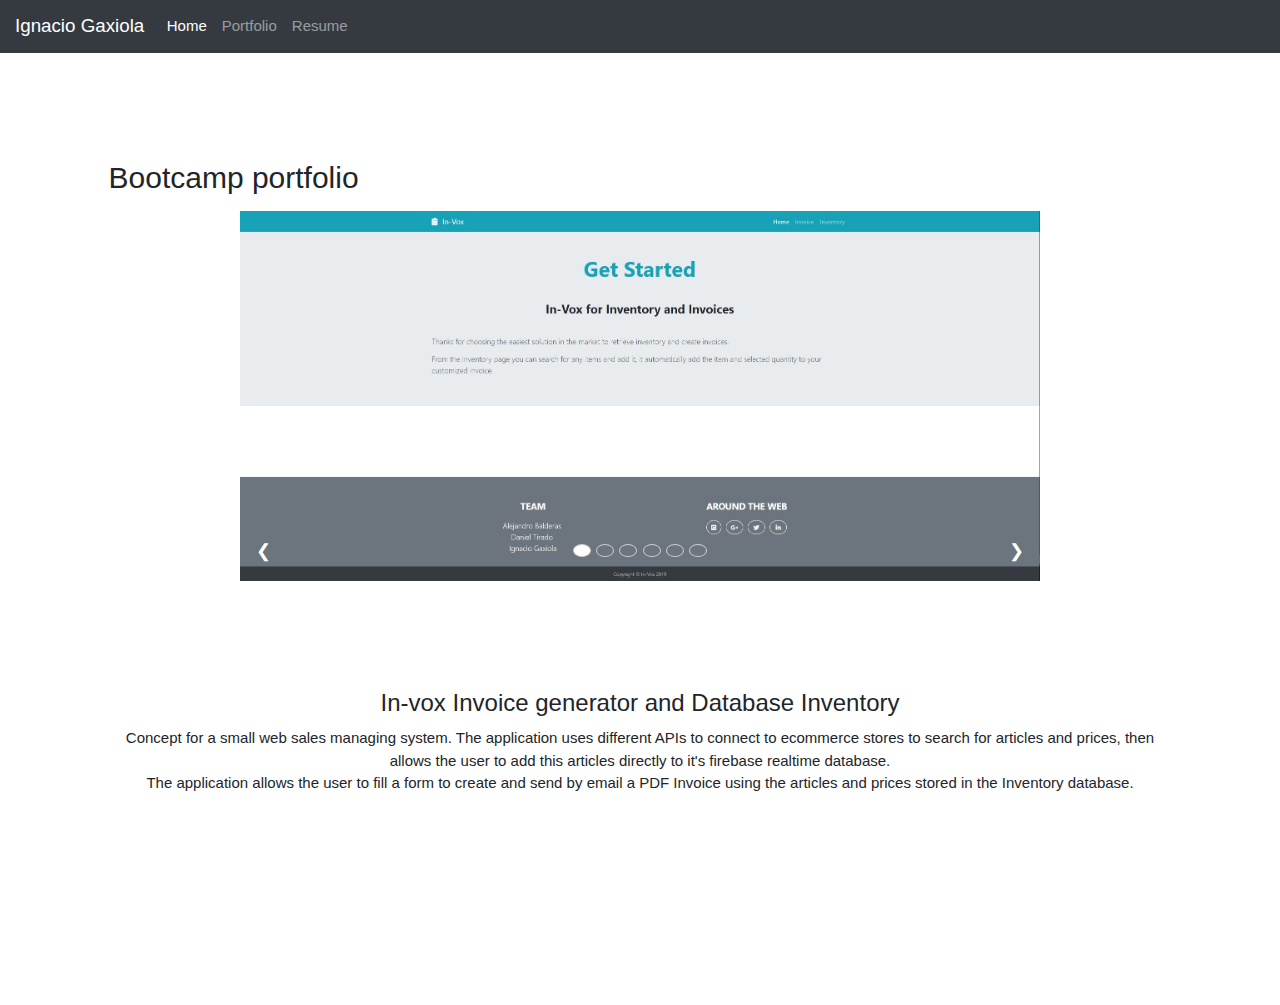
==== portfolio.html @ dd8e5eef "portfolio" ====
<!DOCTYPE html>
<html lang="en">

<head>
    <meta charset="utf-8">
    <meta http-equiv="X-UA-Compatible" content="IE=edge">
    <title>Portfolio</title>
    <meta name="viewport" content="width=device-width, initial-scale=1">
    <link rel="stylesheet" href="https://stackpath.bootstrapcdn.com/bootstrap/4.3.1/css/bootstrap.min.css" integrity="sha384-ggOyR0iXCbMQv3Xipma34MD+dH/1fQ784/j6cY/iJTQUOhcWr7x9JvoRxT2MZw1T" crossorigin="anonymous">
    <script src="https://code.jquery.com/jquery-3.3.1.slim.min.js" integrity="sha384-q8i/X+965DzO0rT7abK41JStQIAqVgRVzpbzo5smXKp4YfRvH+8abtTE1Pi6jizo" crossorigin="anonymous"></script>
    <link href="https://fonts.googleapis.com/css?family=Monoton" rel="stylesheet">
    <link rel="stylesheet" type="text/css" media="screen" href="assets/css/style.css">
    <link rel="stylesheet" href="https://maxcdn.bootstrapcdn.com/font-awesome/4.4.0/css/font-awesome.min.css">
    <link href="https://fonts.googleapis.com/css?family=Nanum+Gothic|Roboto" rel="stylesheet">
    <link rel="stylesheet" href="https://www.w3schools.com/w3css/4/w3.css">

</head>

<body>
    <nav class="navbar navbar-expand-lg navbar-dark bg-dark">
        <a class="navbar-brand" href="#">Ignacio Gaxiola</a>
        <button class="navbar-toggler" type="button" data-toggle="collapse" data-target="#navbarColor01" aria-controls="navbarColor01" aria-expanded="false" aria-label="Toggle navigation">
          <span class="navbar-toggler-icon"></span>
        </button>
    
        <div class="collapse navbar-collapse" id="navbarColor01">
          <ul class="navbar-nav mr-auto">
            <li class="nav-item active">
              <a class="nav-link" href="index.html">Home <span class="sr-only">(current)</span></a>
            </li>
            <li class="nav-item">
              <a class="nav-link" href="portfolio.html">Portfolio</a>
            </li>
            <li class="nav-item">
              <a class="nav-link" href="cv.html">Resume</a>
            </li>

          </ul>
        </div>
      </nav>

    <div class="container">
            <div class="w3-container">
                    <h2>Bootcamp portfolio</h2>
                    <p></p>
                  </div>
                  
                  <div class="w3-content w3-display-container" style="max-width:800px">
                    <img id="img1" class="mySlides" src="assets/images/invox.JPG" style="width:100%">
                    <img id="img2" class="mySlides" src="assets/images/gif.JPG" style="width:100%">
                    <img id="img3" class="mySlides" src="assets/images/rps.JPG" style="width:100%">
                    <img id="img4" class="mySlides" src="assets/images/trivia.JPG" style="width:100%">
                    <img id="img5" class="mySlides" src="assets/images/unit.JPG" style="width:100%">
                    <img id="img6" class="mySlides" src="assets/images/word.JPG" style="width:100%">
                    <div class="w3-center w3-container w3-section w3-large w3-text-white w3-display-bottommiddle" style="width:100%">
                      <div class="w3-left w3-hover-text-khaki" onclick="plusDivs(-1)">&#10094;</div>
                      <div class="w3-right w3-hover-text-khaki" onclick="plusDivs(1)">&#10095;</div>
                      <span class="w3-badge demo w3-border w3-transparent w3-hover-white" onclick="currentDiv(1)"></span>
                      <span class="w3-badge demo w3-border w3-transparent w3-hover-white" onclick="currentDiv(2)"></span>
                      <span class="w3-badge demo w3-border w3-transparent w3-hover-white" onclick="currentDiv(3)"></span>
                      <span class="w3-badge demo w3-border w3-transparent w3-hover-white" onclick="currentDiv(4)"></span>
                      <span class="w3-badge demo w3-border w3-transparent w3-hover-white" onclick="currentDiv(5)"></span>
                      <span class="w3-badge demo w3-border w3-transparent w3-hover-white" onclick="currentDiv(6)"></span>
                    </div>
                  </div>
                  <div class="container">
                    <h3 id="intro" class="text-center">In-vox Invoice generator and Database Inventory</h3>
                    <p id="description" class="text-center">Concept for a small web sales managing 
                      system. The application uses different APIs to connect to ecommerce stores
                     to search for articles and prices, then allows the user to add this articles directly to it's 
                    firebase realtime database.<br> The application allows the user to fill a form
                  to create and send by email a PDF Invoice using the articles and prices stored in the Inventory database.</p>
                  </div>

    </div>

    <script src="https://cdnjs.cloudflare.com/ajax/libs/jquery/3.2.1/jquery.min.js"></script>
    <script src="assets/js/app.js"></script>
    <script src="https://cdnjs.cloudflare.com/ajax/libs/popper.js/1.14.7/umd/popper.min.js" integrity="sha384-UO2eT0CpHqdSJQ6hJty5KVphtPhzWj9WO1clHTMGa3JDZwrnQq4sF86dIHNDz0W1" crossorigin="anonymous"></script>
    <script src="https://stackpath.bootstrapcdn.com/bootstrap/4.3.1/js/bootstrap.min.js" integrity="sha384-JjSmVgyd0p3pXB1rRibZUAYoIIy6OrQ6VrjIEaFf/nJGzIxFDsf4x0xIM+B07jRM" crossorigin="anonymous"></script>
</body>
</html>

 
</body>

</html>
---- assets/css/style.css ----
body{
  background-image: url("https://wallpaperplay.com/walls/full/7/9/c/182522.jpg")
}

.desc{font-size: 20px}
.mySlides {display:none}
.w3-left, .w3-right, .w3-badge {cursor:pointer}
.w3-badge {height:13px;width:13px;padding:0}


h1{
  font-family: 'Roboto', sans-serif;
}
.container{
  background-color: white;
  margin: 5rem auto;
  border-radius: 10px;
  padding: 1.5rem;
}
.card {
  padding-top: 20px;
  margin: 10px 0 20px 0;
  background-color: rgba(214, 224, 226, 0.2);
  border-top-width: 0;
  border-bottom-width: 2px;
  -webkit-border-radius: 3px;
  -moz-border-radius: 3px;
  border-radius: 3px;
  -webkit-box-shadow: none;
  -moz-box-shadow: none;
  box-shadow: none;
  -webkit-box-sizing: border-box;
  -moz-box-sizing: border-box;
  box-sizing: border-box;
}

.card .card-heading {
  padding: 0 20px;
  margin: 0;
}

.card .card-heading.simple {
  font-size: 20px;
  font-weight: 300;
  color: #777;
  border-bottom: 1px solid #e5e5e5;
}

.card .card-heading.image img {
  display: inline-block;
  width: 46px;
  height: 46px;
  margin-right: 15px;
  vertical-align: top;
  border: 0;
  -webkit-border-radius: 50%;
  -moz-border-radius: 50%;
  border-radius: 50%;
}

.card .card-heading.image .card-heading-header {
  display: inline-block;
  vertical-align: top;
}

.card .card-heading.image .card-heading-header h3 {
  margin: 0;
  font-size: 14px;
  line-height: 16px;
  color: #262626;
}

.card .card-heading.image .card-heading-header span {
  font-size: 12px;
  color: #999999;
}

.card .card-body {
  padding: 0 20px;
  margin-top: 20px;
}

.card .card-media {
  padding: 0 20px;
  margin: 0 -14px;
}

.card .card-media img {
  max-width: 100%;
  max-height: 100%;
}

.card .card-actions {
  min-height: 30px;
  padding: 0 20px 20px 20px;
  margin: 20px 0 0 0;
}

.card .card-comments {
  padding: 20px;
  margin: 0;
  background-color: #f8f8f8;
}

.card .card-comments .comments-collapse-toggle {
  padding: 0;
  margin: 0 20px 12px 20px;
}

.card .card-comments .comments-collapse-toggle a,
.card .card-comments .comments-collapse-toggle span {
  padding-right: 5px;
  overflow: hidden;
  font-size: 12px;
  color: #999;
  text-overflow: ellipsis;
  white-space: nowrap;
}

.card-comments .media-heading {
  font-size: 13px;
  font-weight: bold;
}

.card.people {
  position: relative;
  display: inline-block;
  width: 170px;
  height: 300px;
  padding-top: 0;
  margin-left: 20px;
  overflow: hidden;
  vertical-align: top;
}

.card.people:first-child {
  margin-left: 0;
}

.card.people .card-top {
  position: absolute;
  top: 0;
  left: 0;
  display: inline-block;
  width: 170px;
  height: 150px;
  background-color: #ffffff;
}

.card.people .card-top.green {
  background-color: #53a93f;
}

.card.people .card-top.blue {
  background-color: #427fed;
}

.card.people .card-info {
  position: absolute;
  top: 150px;
  display: inline-block;
  width: 100%;
  height: 101px;
  overflow: hidden;
  background: #ffffff;
  -webkit-box-sizing: border-box;
  -moz-box-sizing: border-box;
  box-sizing: border-box;
}

.card.people .card-info .title {
  display: block;
  margin: 8px 14px 0 14px;
  overflow: hidden;
  font-size: 16px;
  font-weight: bold;
  line-height: 18px;
  color: #404040;
}

.card.people .card-info .desc {
  display: block;
  margin: 8px 14px 0 14px;
  overflow: hidden;
  font-size: 12px;
  line-height: 16px;
  color: #737373;
  text-overflow: ellipsis;
}

.card.people .card-bottom {
  position: absolute;
  bottom: 0;
  left: 0;
  display: inline-block;
  width: 100%;
  padding: 10px 20px;
  line-height: 29px;
  text-align: center;
  -webkit-box-sizing: border-box;
  -moz-box-sizing: border-box;
  box-sizing: border-box;
}

.card.hovercard {
  border-radius: 10px;
  position: relative;
  padding-top: 0;
  overflow: hidden;
  text-align: center;
  background-color: rgba(214, 224, 226, 0.2);
}

.card.hovercard .cardheader {
  background: url("https://images.ctfassets.net/rf6r9wh4bnrh/qXsWqXeZMGg042cgWQ4sI/21d21bd3c10d0523d18c8639cd4bb99d/shutterstock_524344900-1635x1084.jpg?q=80&fl=progressive");
  background-size: cover;
  height: 135px;
}

.card.hovercard .avatar {
  position: relative;
  top: -50px;
  margin-bottom: -50px;
}

.card.hovercard .avatar img {
  width: 150px;
  height: 150px;
  max-width: 150px;
  max-height: 150px;
  -webkit-border-radius: 50%;
  -moz-border-radius: 50%;
  border-radius: 50%;
  border: 5px solid rgba(255,255,255,0.5);
}

.card.hovercard .info {
  padding: 4px 8px 10px;
}

.card.hovercard .info .title {
  margin-bottom: 4px;
  font-size: 24px;
  line-height: 1;
  color: #262626;
  vertical-align: middle;
}

.card.hovercard .info .desc {
  overflow: hidden;
  font-size: 12px;
  line-height: 20px;
  color: #737373;
  text-overflow: ellipsis;
}

.card.hovercard .bottom {
  padding: 0 20px;
  margin-bottom: 17px;
}

#btn{ border-radius: 50%; width:32px; height:32px; line-height:18px;  }
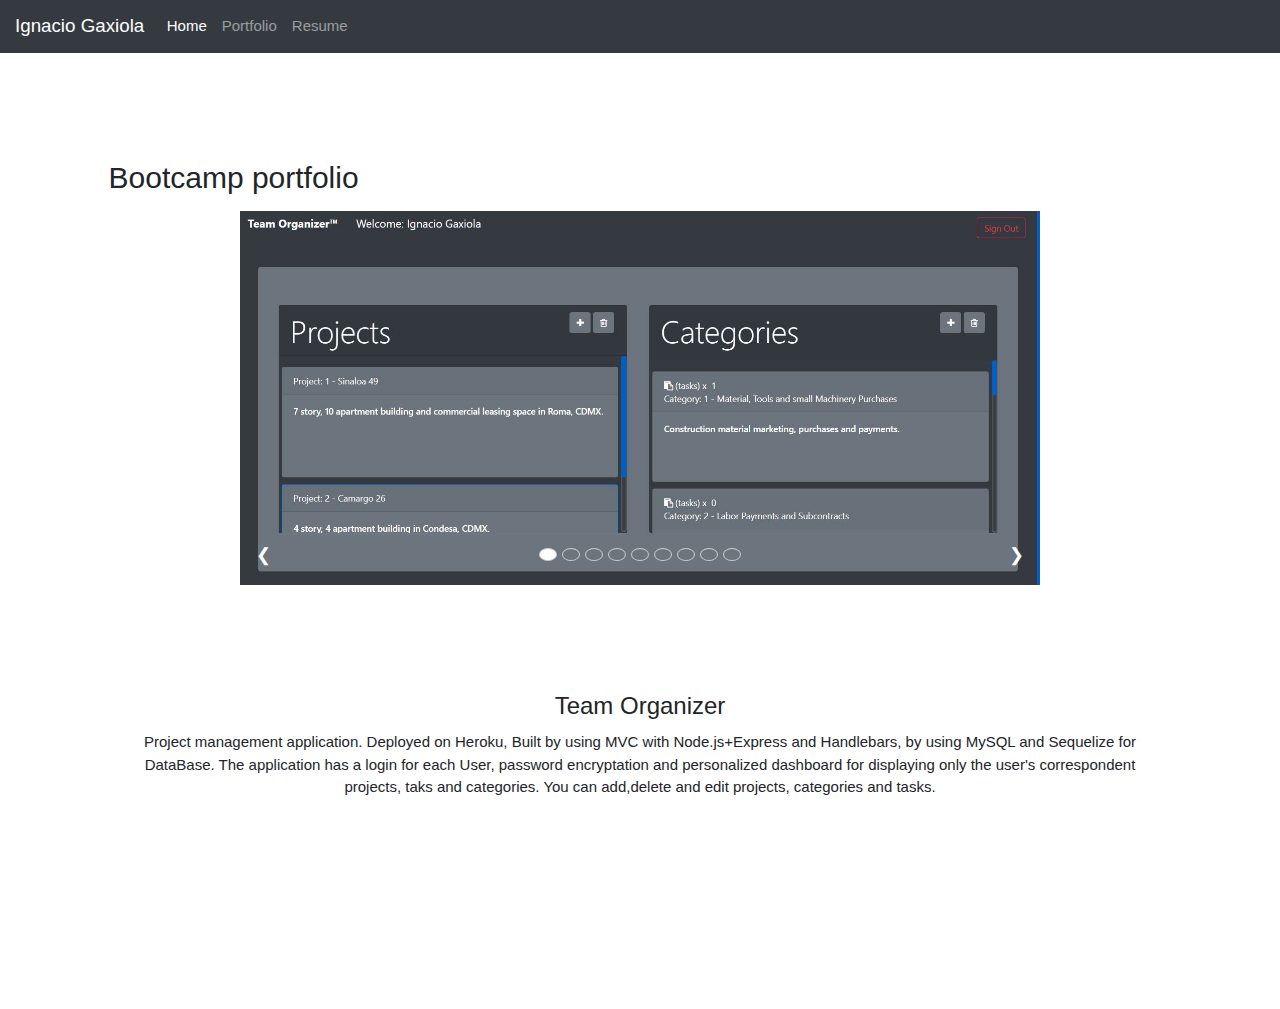
==== commit 1164fa2b: "Updating" ====
--- a/portfolio.html
+++ b/portfolio.html
@@ -46,6 +46,9 @@
                   </div>
                   
                   <div class="w3-content w3-display-container" style="max-width:800px">
+                    <img id="img7" class="mySlides" src="assets/images/team.JPG" style="width:100%">
+                    <img id="img8" class="mySlides" src="assets/images/burger.JPG" style="width:100%">
+                    <img id="img9" class="mySlides" src="assets/images/friend.JPG" style="width:100%">
                     <img id="img1" class="mySlides" src="assets/images/invox.JPG" style="width:100%">
                     <img id="img2" class="mySlides" src="assets/images/gif.JPG" style="width:100%">
                     <img id="img3" class="mySlides" src="assets/images/rps.JPG" style="width:100%">
@@ -61,6 +64,9 @@
                       <span class="w3-badge demo w3-border w3-transparent w3-hover-white" onclick="currentDiv(4)"></span>
                       <span class="w3-badge demo w3-border w3-transparent w3-hover-white" onclick="currentDiv(5)"></span>
                       <span class="w3-badge demo w3-border w3-transparent w3-hover-white" onclick="currentDiv(6)"></span>
+                      <span class="w3-badge demo w3-border w3-transparent w3-hover-white" onclick="currentDiv(7)"></span>
+                      <span class="w3-badge demo w3-border w3-transparent w3-hover-white" onclick="currentDiv(8)"></span>
+                      <span class="w3-badge demo w3-border w3-transparent w3-hover-white" onclick="currentDiv(9)"></span>
                     </div>
                   </div>
                   <div class="container">
